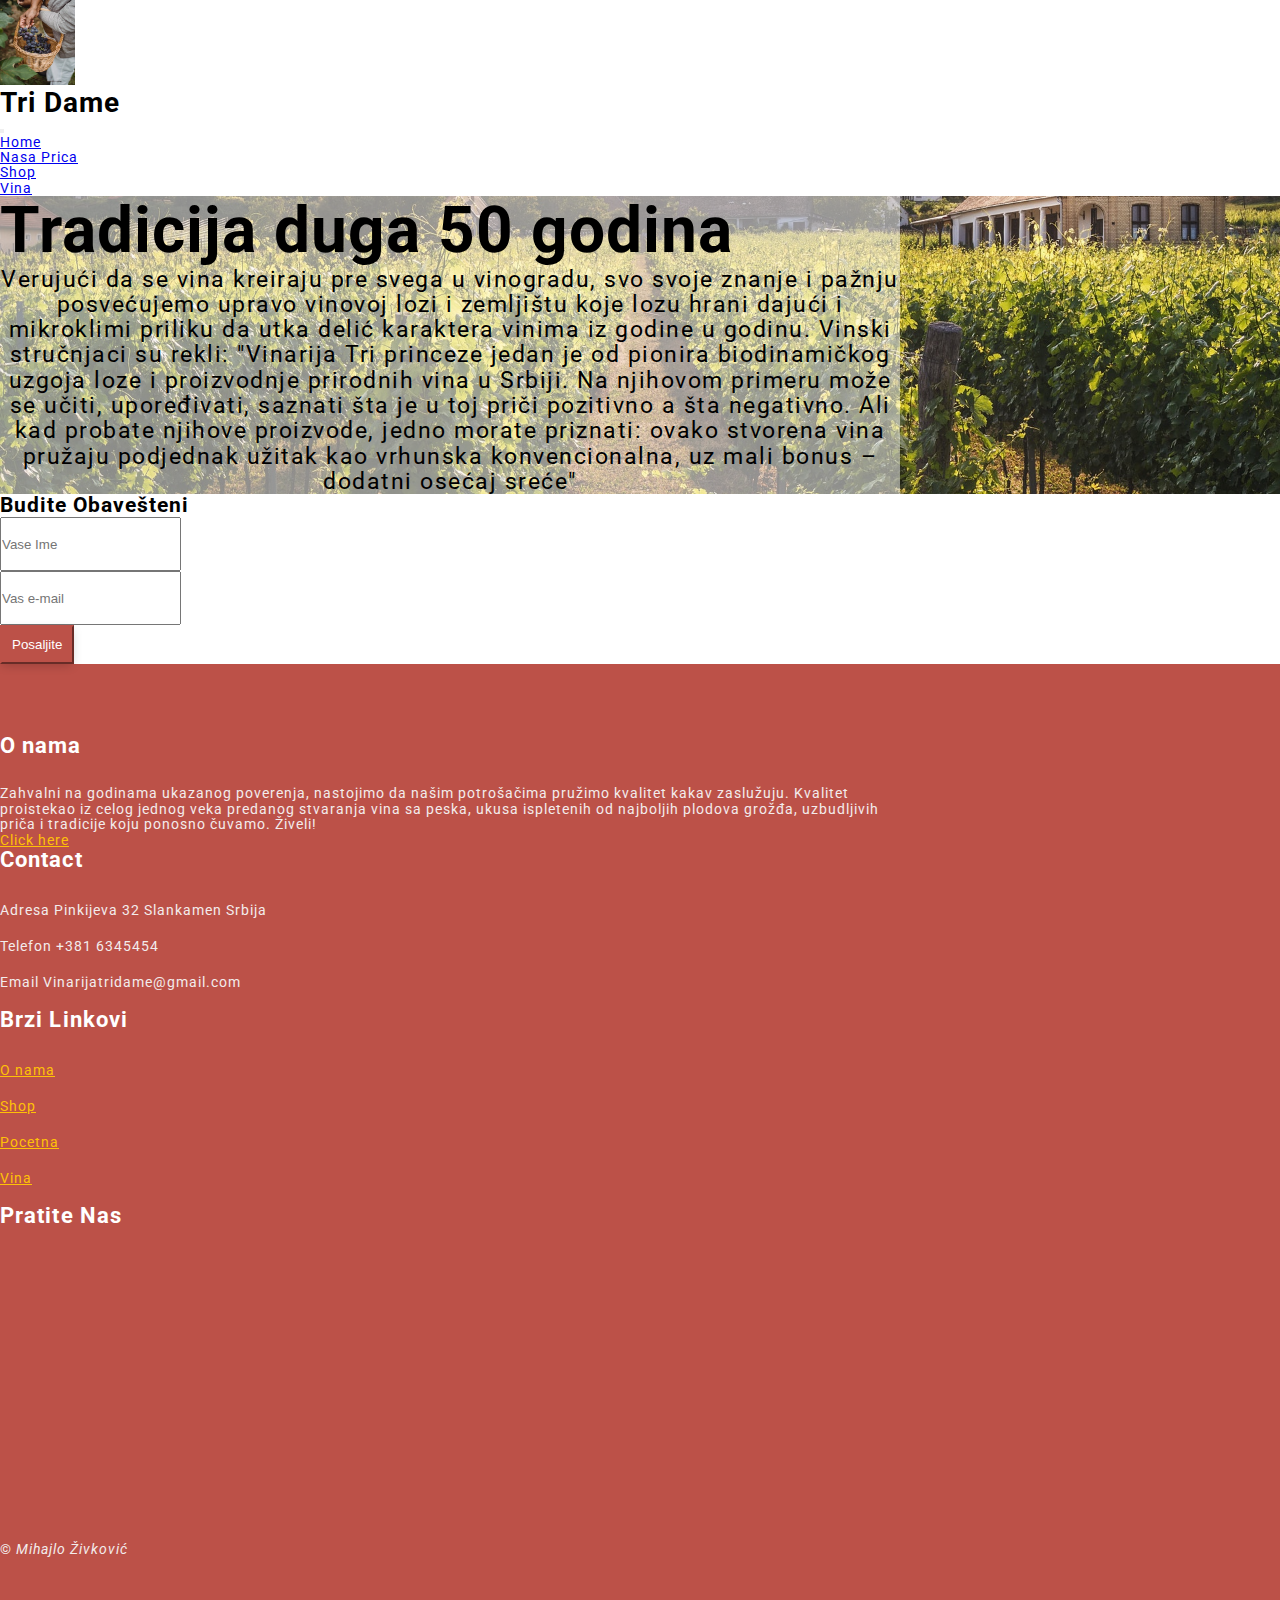
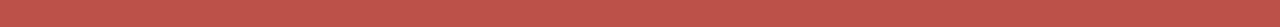
==== aboutme.html @ a5dd0ee9 "Add files via upload" ====
<!DOCTYPE html>
<html lang="en">
<head>
    <meta charset="UTF-8">
    <meta http-equiv="X-UA-Compatible" content="IE=edge">
    <meta name="viewport" content="width=device-width, initial-scale=1.0">
    <meta name="description" content="Vinarija Tri dame">
    <meta name="keywords" content="Vinarija,Vino,Rose,Belo,Crno,Lady,grozdje,Podela Vina, Even Keel,Shop, O nama, Shop,Lady in Rose, Lady in Red, Lady in White">
    <meta name="author" content="Mihajlo Živković">
    <link rel="icon" type="image/x-icon" href="/dvoristevinarija.jpg">
    <link rel="stylesheet" href="/bootstrap/css/bootstrap.css">
    <link rel="stylesheet" href="./main.css">
    <link rel="stylesheet" href="https://cdnjs.cloudflare.com/ajax/libs/font-awesome/6.1.1/css/all.min.css" integrity="sha512-KfkfwYDsLkIlwQp6LFnl8zNdLGxu9YAA1QvwINks4PhcElQSvqcyVLLD9aMhXd13uQjoXtEKNosOWaZqXgel0g==" crossorigin="anonymous" referrerpolicy="no-referrer" />
    <script src="https://cdn.jsdelivr.net/npm/bootstrap@5.0.0-beta3/dist/js/bootstrap.bundle.min.js" integrity="sha384-JEW9xMcG8R+pH31jmWH6WWP0WintQrMb4s7ZOdauHnUtxwoG2vI5DkLtS3qm9Ekf" crossorigin="anonymous"></script>
    <link href="https://cdn.jsdelivr.net/npm/bootstrap@5.0.0-beta3/dist/css/bootstrap.min.css" rel="stylesheet" integrity="sha384-eOJMYsd53ii+scO/bJGFsiCZc+5NDVN2yr8+0RDqr0Ql0h+rP48ckxlpbzKgwra6" crossorigin="anonymous">
    <title>O nama</title>
</head>
<body>

    <!--header-->
    <nav class="navbar navbar-expand-lg navbar-light shadow">
        <div class="container d-flex justify-content-between align-items-center">
           
            <a class="navbar-brand h1" href="index.html">
                
                <img class="rounded" src="logo2.jpg" width="75px" height="85px"/>
            </a>
            <div class="naslov ">
              <h1>Tri Dame</h1>
               
            </div>
            
            <button class="navbar-toggler border-0" type="button" data-bs-toggle="collapse" data-bs-target="#navbar-toggler-success" aria-controls="navbarSupportedContent" aria-expanded="false" aria-label="Togglenavigation">
                <span class="navbar-toggler-icon"></span>
            </button>
            <div class="align-self-center collapse navbar-collapse flex-fill d-lg-flex justify-content-lg-between" id="navbar-toggler-success" data-bs-dismiss="navbar-toggler-success" aria-label="Togglenavigation">
                <div class="flex-fill mx-xl-5 mb-2">
                    <ul class="nav navbar-nav d-flex justify-content-between mx-xl-5 text-center text-dark">
                        <li class="nav-item"><a class="nav-link btn-outline-danger rounded-pill px-3" href="index.html">Home</a></li>
                        <li class="nav-item"><a class="nav-link btn-outline-danger rounded-pill px-3" href="aboutme.html">Nasa Prica</a></li>
                        <li class="nav-item"><a class="nav-link btn-outline-danger rounded-pill px-3" href="shop.html">Shop</a></li>
                        <li class="nav-item"><a class="nav-link btn-outline-danger rounded-pill px-3" href="vina.html">Vina</a></li>
                        
                    </ul>
                </div> 
                <div class="navbar align-self-center d-flex">
                    <a class="nav-link icons-style" href="#">
                        <i class=" fa-brands fa-instagram-square "></i>
                    </a>
                    <a class="nav-link icons-style" href="#">
                      <i class=" fa-brands fa-facebook-square "></i>
                  </a>
                  <a class="nav-link icons-style" href="#">
                    <i class=" fa-brands fa-twitter-square "></i>
                </a>
                </div>
            </div>
        </div>
    </nav>



    <section class="main mt-5">
        <div class="container py-5 col-lg-12 col-sm-6">
          
          <div class="row py-4">
            <div class="col-lg-7 pt-5 text-center color-white">
              <h1>Tradicija duga 50 godina</h1>
              <p class="letter text-justify font-weight-bold">Verujući da se vina kreiraju pre svega u vinogradu, svo svoje znanje i pažnju posvećujemo upravo vinovoj lozi i zemljištu koje lozu hrani dajući i mikroklimi priliku da utka delić karaktera vinima iz godine u godinu.

               Vinski stručnjaci su rekli: "Vinarija Tri princeze jedan je od pionira biodinamičkog uzgoja loze i proizvodnje prirodnih vina u Srbiji. Na njihovom primeru može se učiti, upoređivati, saznati šta je u toj priči pozitivno a šta negativno. Ali kad probate njihove proizvode, jedno morate priznati: ovako stvorena vina pružaju podjednak užitak kao vrhunska konvencionalna, uz mali bonus – dodatni osećaj sreće"</p>
            </div>
           
            
          </div>
        </div>
        
      </section>


      <section class="section section-subscirbe bg-light">
        <div class="container">
          <div class="row justify-content-center align-items-center">
            <div class="col-md-12 mb-4 ">
             <h2>Budite Obavešteni</h2> 
            </div>
          </div>
              <div class="col-md-12">
                <form action=""method="post">
                  <div class="row">
                    <div class="col-md-4 mb-4">
                      <input type="text" class="form-control" placeholder="Vase Ime">
                    </div>
  
                      <div class="col-md-4 mb-4">
                        <input type="text" class="form-control" placeholder="Vas e-mail"> 
                      </div>
  
                      <div class="col-md-4 mb-4">
                        <input type="submit" class="btn btn-secondary w-100" value="Posaljite"/>
                      </div>
                    
                  </div>
               </form>
             </div>
        </div>
      </section>
      <footer class="site-footer">
        <div class="container">
          <div class="row mb-5">
            <div class="col-md-3 mb-5">
              <h2>O nama</h2>
              <p>Zahvalni na godinama ukazanog poverenja, nastojimo da našim potrošačima pružimo kvalitet kakav zaslužuju. Kvalitet proistekao iz celog jednog veka predanog stvaranja vina sa peska, ukusa ispletenih od najboljih plodova grožđa, uzbudljivih priča i tradicije koju ponosno čuvamo. Živeli!</p>
              <p><a href="aboutme.html">Click here</a></p>
            </div>
            <div class="col-md-3 mb-5">
              <h2>Contact</h2>
              <ul class="list-unstyled footer-link">
               <li class="d-flex">
                <span class="me-3">Adresa</span> <span class="text-white">Pinkijeva 32 Slankamen Srbija</span>
               </li> 
               <li class="d-flex">
                <span class="me-3">Telefon</span> <span class="text-white">+381 6345454</span>
               </li> 
               <li class="d-flex">
                <span class="me-3">Email</span> <span class="text-white">Vinarijatridame@gmail.com</span>
               </li> 
              </ul>
            </div>
            <div class="col-md-3 mb-5">
              <h2>Brzi Linkovi</h2>
              <ul class="list-unstyled footer-link">
                <li><a href="aboutme.html">O nama</a></li>
                <li><a href="#">Shop</a></li>
                <li><a href="index.html">Pocetna</a></li>
                <li><a href="vina.html">Vina</a></li>
              </ul>
            </div>
  
            <div class="col-md-3">
              <h2>Pratite Nas</h2>
              <ul class="list-unstyled footer-link d-flex footer-social">
                <li><a href=""> <i class=" fa-brands fa-instagram-square "></i></a></li>
                <li><a href=""> <i class=" fa-brands fa-facebook-square "></i></a></li>
                <li><a href=""> <i class=" fa-brands fa-twitter-square "></i></a></li>
                <li><a href="main.scss"> <i class="fa-brands fa-css3"></i></a></li>
                <li><a href=""> <i class="fa  fa-sitemap"></i></a></li>
              </ul>
            </div>
          </div>
          <div class="row">
            <div class="col-12 text-md text-left">
              <p>&copy; <i class="fa fa-heart-o">Mihajlo Živković</i></p>
            </div>
          </div>
        </div>
      </foooter>
    </body>
</html>
---- main.css ----
@import url("https://fonts.googleapis.com/css2?family=Open+Sans:ital,wght@0,300;0,400;0,700;1,300&family=Roboto:ital,wght@0,400;1,300;1,400&display=swap");
* {
  margin: 0px;
  padding: 0px;
}

body {
  font-family: "roboto", sans-serif;
  font-size: 14px;
  letter-spacing: 1px;
  line-height: 1.1;
  width: 100%;
  min-height: 100vh;
  scroll-behavior: smooth;
  text-rendering: optimizeSpeed;
}

.icons-style {
  color: black;
  font-size: 2rem;
}

.nav-tabs {
  border-bottom: 1px solid #eee;
}

.nav-tabs .nav-link {
  margin-bottom: -1px;
  background: none;
  border: 1px solid transparent;
  border-top-left-radius: 0;
  border-top-right-radius: 0;
}

.nav-tabs .nav-link:hover,
.nav-tabs .nav-link:focus {
  border-color: #f5f5f5 #f5f5f5 #eee;
  isolation: isolate;
}

.nav-tabs .nav-link.active,
.nav-tabs .nav-item.show .nav-link {
  color: #757575;
  background-color: #000;
  border-color: transparent;
}

.wine-tabs {
  border-bottom: 0;
}

.wine-tabs .nav-link:hover,
.wine-tabs .nav-link:focus {
  border-color: transparent;
}

.wine-tabs .nav-link.active,
.wine-tabs .nav-item.show .nav-link {
  border-bottom-color: #757575;
}

.effect {
  background: black;
  background: -webkit-gradient(linear, left bottom, left top, from(black), color-stop(33.33%, rgba(0, 0, 0, 0)), color-stop(66.66%, white), color-stop(99.99%, rgba(255, 255, 255, 0)));
  background: linear-gradient(0deg, black 0%, rgba(0, 0, 0, 0) 33.33%, white 66.66%, rgba(255, 255, 255, 0) 99.99%);
  background-size: 300% 300%;
  background-position: 0% 100%;
  -webkit-transition: 0.5s;
  transition: 0.5s;
}

.opis {
  width: 100%;
  height: auto;
  background: white;
}

.h-auto {
  height: auto;
}

.opis {
  position: relative;
}

.main {
  background-image: url(./vinograd.jpg);
  background-repeat: no-repeat;
  background-position: center;
  background-size: cover;
  height: 100%;
  width: 100%;
}

.main h1 {
  font-size: 4rem;
  font-weight: 700;
}

.color-white {
  background-color: rgba(255, 255, 255, 0.5);
}

.letter {
  letter-spacing: 1.5px;
  text-align: center;
  font-size: 23px;
}

@media (min-width: 1260px) {
  .container {
    max-width: 1200px;
  }
}

@media (min-width: 960px) {
  .container {
    max-width: 900px;
  }
}

@media (min-width: 781px) and (max-width: 920px) {
  section {
    padding-top: 100px;
    padding-bottom: 100px;
  }
}

@media (min-width: 481px) and (max-width: 780px) {
  section {
    padding-top: 80px;
    padding-bottom: 80px;
  }
}

@media (max-width: 480px) {
  section {
    padding-top: 50px;
    padding-bottom: 50px;
  }
}

@media (max-width: 425px) {
  .imgsm {
    width: 75%;
  }
}

@media (max-width: 425px) {
  p {
    text-align: center;
  }
}

@media (max-width: 768px) {
  .imgmd {
    width: 75%;
  }
}

@media (max-width: 766px) {
  .imgmd {
    width: 75%;
  }
}

@media (min-width: 991px) {
  .container-d {
    display: -webkit-box;
    display: -ms-flexbox;
    display: flex;
    -webkit-box-align: center;
        -ms-flex-align: center;
            align-items: center;
  }
}

.slika {
  display: -webkit-box;
  display: -ms-flexbox;
  display: flex;
  -webkit-box-pack: center;
      -ms-flex-pack: center;
          justify-content: center;
}

.pt-1 {
  padding: 30px;
}

.section-bg {
  background-image: url(/images/dvoristevinarija.jpg);
}

.dark-border {
  background: rgba(0, 0, 0, 0.5);
  padding: 40px;
  border-radius: 15px;
}

.carousel-item-2::before {
  content: "";
  display: block;
  position: absolute;
  top: 0;
  left: 0;
  bottom: 0;
  right: 0;
  background: #000;
  opacity: 0.7;
}

.carousel-caption h5 {
  font-size: 55px;
  font-weight: 700;
}

.carousel-caption p {
  font-size: 18px;
  top: 2rem;
}

.carousel-item-relative {
  height: 32rem;
  position: relative;
}

.container-absolute {
  position: absolute;
  bottom: 0;
  left: 0px;
  right: 0px;
  padding-bottom: 50px;
}

.slika1 {
  background: url(/vinopozadina.jpg);
  background-size: cover;
  background-repeat: no-repeat;
}

/*footer */
.section-subscribe {
  padding: 5em 0;
}

.form-control {
  outline: none;
  -webkit-box-shadow: none !important;
  box-shadow: none !important;
  height: 50px;
}

.font-control:focus {
  -webkit-box-shadow: 0 3px 10px -2px rgba(0, 0, 0, 0.2) !important;
  box-shadow: 0 3px 10px -2px rgba(0, 0, 0, 0.2) !important;
}

.form-control:focus, form.control:active {
  outline: none;
}

.btn {
  -webkit-box-shadow: 0 3px 10px -2px rgba(0, 0, 0, 0.2) !important;
  box-shadow: 0 3px 10px -2px rgba(0, 0, 0, 0.2) !important;
}

.btn.btn-secondary {
  color: #fff;
  border-width: 2px;
  background: #bc5148;
  border-color: #bc5148;
  padding: 10px;
}

.site-footer {
  padding: 5em 0;
  background: #bc5148;
  font-size: 14px;
  color: #f3ecec;
}

.site-footer p:last-child {
  margin-bottom: 0;
}

.site-footer a {
  color: #ffc107;
  border-bottom: 1px solid transparent;
}

.site-footer a:hover {
  color: #fff;
  border-bottom: 1px solid rgba(255, 255, 255, 0.2);
}

.site-footer h2 {
  font-size: 22px;
  margin-bottom: 28px;
  letter-spacing: .05em;
  color: #fff;
}

.site-footer .footer-link li {
  line-height: 1.5;
  margin-bottom: 15px;
}

.footer-social a {
  line-height: 0;
  margin: 0 5px 5px 0;
  width: 30px;
  height: 30px;
  text-align: center;
  display: inline-block;
}
/*# sourceMappingURL=main.css.map */
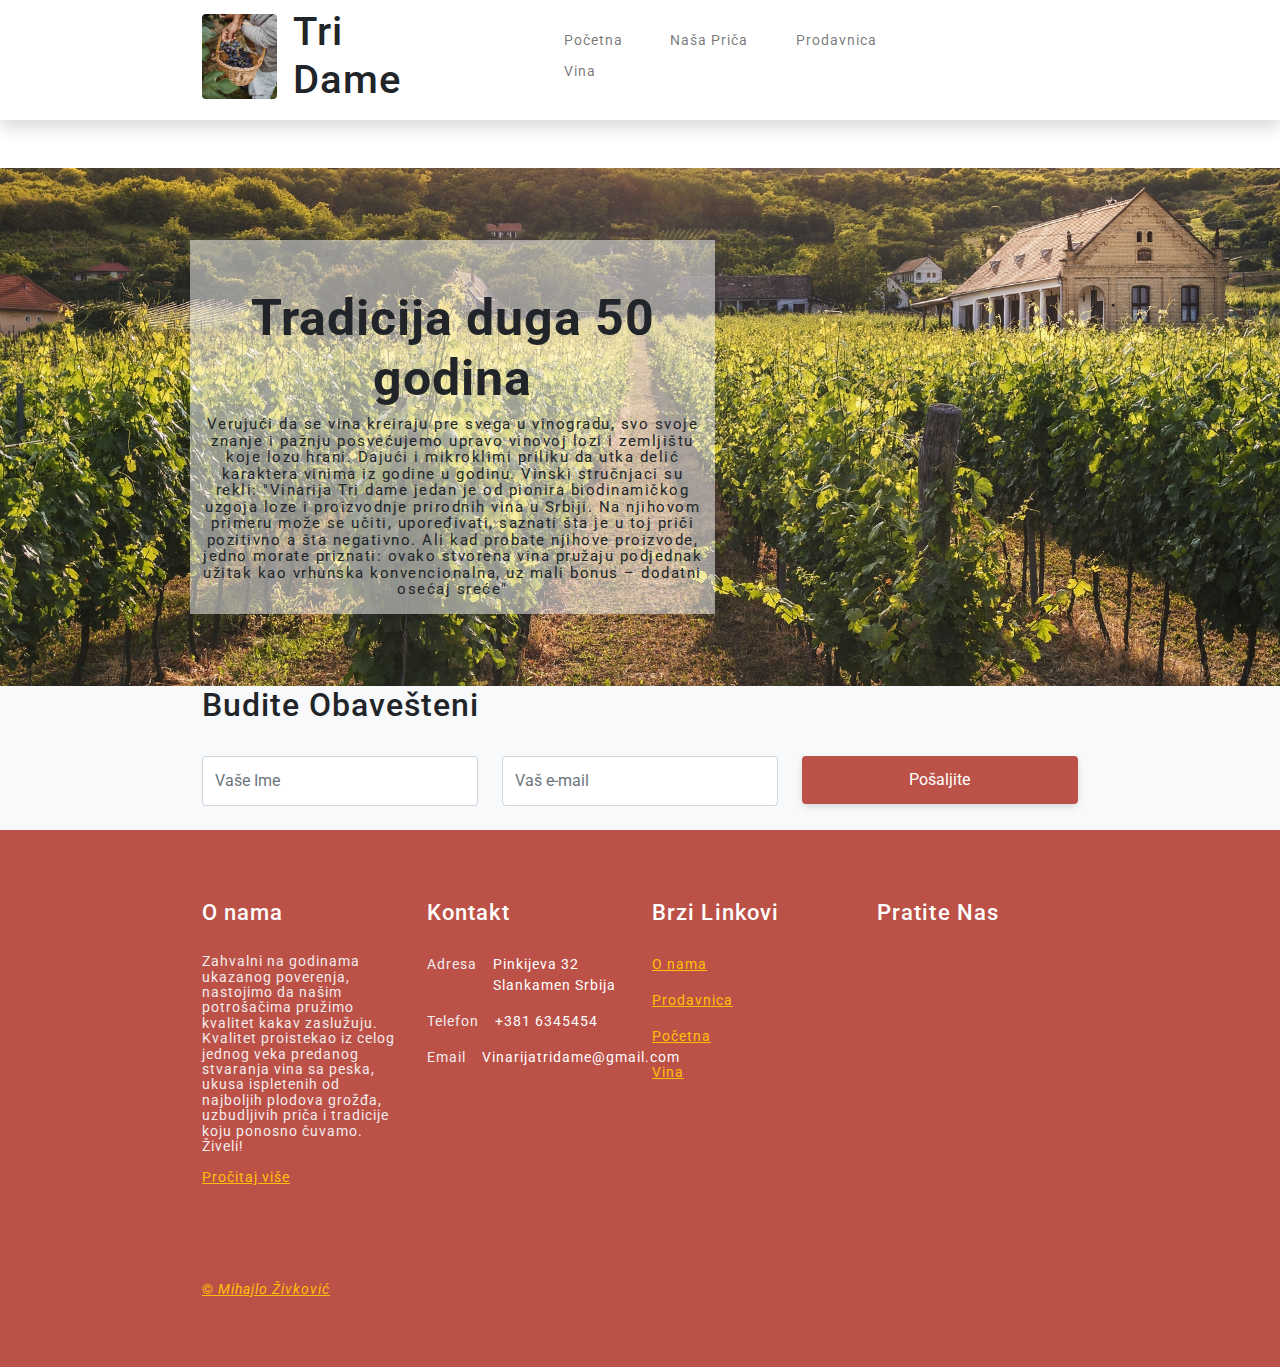
==== commit 21b440aa: "Add files via upload" ====
--- a/aboutme.html
+++ b/aboutme.html
@@ -7,7 +7,7 @@
     <meta name="description" content="Vinarija Tri dame">
     <meta name="keywords" content="Vinarija,Vino,Rose,Belo,Crno,Lady,grozdje,Podela Vina, Even Keel,Shop, O nama, Shop,Lady in Rose, Lady in Red, Lady in White">
     <meta name="author" content="Mihajlo Živković">
-    <link rel="icon" type="image/x-icon" href="/dvoristevinarija.jpg">
+    <link rel="icon" type="image/x-icon" href="dvoristevinarija.jpg">
     <link rel="stylesheet" href="/bootstrap/css/bootstrap.css">
     <link rel="stylesheet" href="./main.css">
     <link rel="stylesheet" href="https://cdnjs.cloudflare.com/ajax/libs/font-awesome/6.1.1/css/all.min.css" integrity="sha512-KfkfwYDsLkIlwQp6LFnl8zNdLGxu9YAA1QvwINks4PhcElQSvqcyVLLD9aMhXd13uQjoXtEKNosOWaZqXgel0g==" crossorigin="anonymous" referrerpolicy="no-referrer" />
@@ -36,9 +36,9 @@
             <div class="align-self-center collapse navbar-collapse flex-fill d-lg-flex justify-content-lg-between" id="navbar-toggler-success" data-bs-dismiss="navbar-toggler-success" aria-label="Togglenavigation">
                 <div class="flex-fill mx-xl-5 mb-2">
                     <ul class="nav navbar-nav d-flex justify-content-between mx-xl-5 text-center text-dark">
-                        <li class="nav-item"><a class="nav-link btn-outline-danger rounded-pill px-3" href="index.html">Home</a></li>
-                        <li class="nav-item"><a class="nav-link btn-outline-danger rounded-pill px-3" href="aboutme.html">Nasa Prica</a></li>
-                        <li class="nav-item"><a class="nav-link btn-outline-danger rounded-pill px-3" href="shop.html">Shop</a></li>
+                        <li class="nav-item"><a class="nav-link btn-outline-danger rounded-pill px-3" href="index.html">Početna</a></li>
+                        <li class="nav-item"><a class="nav-link btn-outline-danger rounded-pill px-3" href="aboutme.html">Naša Priča</a></li>
+                        <li class="nav-item"><a class="nav-link btn-outline-danger rounded-pill px-3" href="shop.html">Prodavnica</a></li>
                         <li class="nav-item"><a class="nav-link btn-outline-danger rounded-pill px-3" href="vina.html">Vina</a></li>
                         
                     </ul>
@@ -66,9 +66,9 @@
           <div class="row py-4">
             <div class="col-lg-7 pt-5 text-center color-white">
               <h1>Tradicija duga 50 godina</h1>
-              <p class="letter text-justify font-weight-bold">Verujući da se vina kreiraju pre svega u vinogradu, svo svoje znanje i pažnju posvećujemo upravo vinovoj lozi i zemljištu koje lozu hrani dajući i mikroklimi priliku da utka delić karaktera vinima iz godine u godinu.
+              <p class="letter text-justify font-weight-bold">Verujući da se vina kreiraju pre svega u vinogradu, svo svoje znanje i pažnju posvećujemo upravo vinovoj lozi i zemljištu koje lozu hrani. Dajući i mikroklimi priliku da utka delić karaktera vinima iz godine u godinu.
 
-               Vinski stručnjaci su rekli: "Vinarija Tri princeze jedan je od pionira biodinamičkog uzgoja loze i proizvodnje prirodnih vina u Srbiji. Na njihovom primeru može se učiti, upoređivati, saznati šta je u toj priči pozitivno a šta negativno. Ali kad probate njihove proizvode, jedno morate priznati: ovako stvorena vina pružaju podjednak užitak kao vrhunska konvencionalna, uz mali bonus – dodatni osećaj sreće"</p>
+               Vinski stručnjaci su rekli: "Vinarija Tri dame jedan je od pionira biodinamičkog uzgoja loze i proizvodnje prirodnih vina u Srbiji. Na njihovom primeru može se učiti, upoređivati, saznati šta je u toj priči pozitivno a šta negativno. Ali kad probate njihove proizvode, jedno morate priznati: ovako stvorena vina pružaju podjednak užitak kao vrhunska konvencionalna, uz mali bonus – dodatni osećaj sreće"</p>
             </div>
            
             
@@ -89,15 +89,15 @@
                 <form action=""method="post">
                   <div class="row">
                     <div class="col-md-4 mb-4">
-                      <input type="text" class="form-control" placeholder="Vase Ime">
+                      <input type="text" class="form-control" placeholder="Vaše Ime">
                     </div>
   
                       <div class="col-md-4 mb-4">
-                        <input type="text" class="form-control" placeholder="Vas e-mail"> 
+                        <input type="text" class="form-control" placeholder="Vaš e-mail"> 
                       </div>
   
                       <div class="col-md-4 mb-4">
-                        <input type="submit" class="btn btn-secondary w-100" value="Posaljite"/>
+                        <input type="submit" class="btn btn-secondary w-100" value="Pošaljite"/>
                       </div>
                     
                   </div>
@@ -111,10 +111,10 @@
             <div class="col-md-3 mb-5">
               <h2>O nama</h2>
               <p>Zahvalni na godinama ukazanog poverenja, nastojimo da našim potrošačima pružimo kvalitet kakav zaslužuju. Kvalitet proistekao iz celog jednog veka predanog stvaranja vina sa peska, ukusa ispletenih od najboljih plodova grožđa, uzbudljivih priča i tradicije koju ponosno čuvamo. Živeli!</p>
-              <p><a href="aboutme.html">Click here</a></p>
+              <p><a href="aboutme.html">Pročitaj više</a></p>
             </div>
             <div class="col-md-3 mb-5">
-              <h2>Contact</h2>
+              <h2>Kontakt</h2>
               <ul class="list-unstyled footer-link">
                <li class="d-flex">
                 <span class="me-3">Adresa</span> <span class="text-white">Pinkijeva 32 Slankamen Srbija</span>
@@ -131,8 +131,8 @@
               <h2>Brzi Linkovi</h2>
               <ul class="list-unstyled footer-link">
                 <li><a href="aboutme.html">O nama</a></li>
-                <li><a href="#">Shop</a></li>
-                <li><a href="index.html">Pocetna</a></li>
+                <li><a href="shop.html">Prodavnica</a></li>
+                <li><a href="index.html">Početna</a></li>
                 <li><a href="vina.html">Vina</a></li>
               </ul>
             </div>
@@ -143,14 +143,15 @@
                 <li><a href=""> <i class=" fa-brands fa-instagram-square "></i></a></li>
                 <li><a href=""> <i class=" fa-brands fa-facebook-square "></i></a></li>
                 <li><a href=""> <i class=" fa-brands fa-twitter-square "></i></a></li>
-                <li><a href="main.scss"> <i class="fa-brands fa-css3"></i></a></li>
-                <li><a href=""> <i class="fa  fa-sitemap"></i></a></li>
+                <li><a href="main.scss"> <i class="fa-brands fa-sass"></i></a></li>
+              <li><a href="sitemap.xml"> <i class="fa  fa-sitemap"></i></a></li>
+              <li><a href="https://mihajlozivkovic1.github.io/portfolio/web/web/"><i class="fa-solid fa-child"></i></a></li>
               </ul>
             </div>
           </div>
           <div class="row">
             <div class="col-12 text-md text-left">
-              <p>&copy; <i class="fa fa-heart-o">Mihajlo Živković</i></p>
+              <a href="https://mihajlozivkovic1.github.io/portfolio/web/web/"><i class="fa-solid fa-child"></i><p>&copy; <i class="fa fa-heart-o">Mihajlo Živković</i></p></a>
             </div>
           </div>
         </div>
--- a/main.css
+++ b/main.css
@@ -189,7 +189,7 @@
 }
 
 .section-bg {
-  background-image: url(/images/dvoristevinarija.jpg);
+  background-image: url(dvoristevinarija.jpg);
 }
 
 .dark-border {
@@ -314,4 +314,46 @@
   text-align: center;
   display: inline-block;
 }
+
+@media (min-width: 390px) {
+  .carousel-caption p {
+    font-size: 15px;
+  }
+}
+
+@media (min-width: 375px) {
+  .carousel-caption p {
+    font-size: 13px;
+  }
+}
+
+@media (min-width: 360px) {
+  .carousel-caption p {
+    font-size: 13px;
+  }
+}
+
+@media (min-width: 375px) {
+  .col-lg-7 h1 {
+    font-size: 50px;
+  }
+}
+
+@media (min-width: 375px) {
+  .col-lg-7 p {
+    font-size: 15px;
+  }
+}
+
+@media only screen and (max-width: 424px) and (min-width: 319px) {
+  .carousel-caption p {
+    font-size: 7px;
+  }
+}
+
+@media only screen and (max-width: 1440px) and (min-width: 769px) {
+  .carousel-caption p {
+    font-size: 15px;
+  }
+}
 /*# sourceMappingURL=main.css.map */